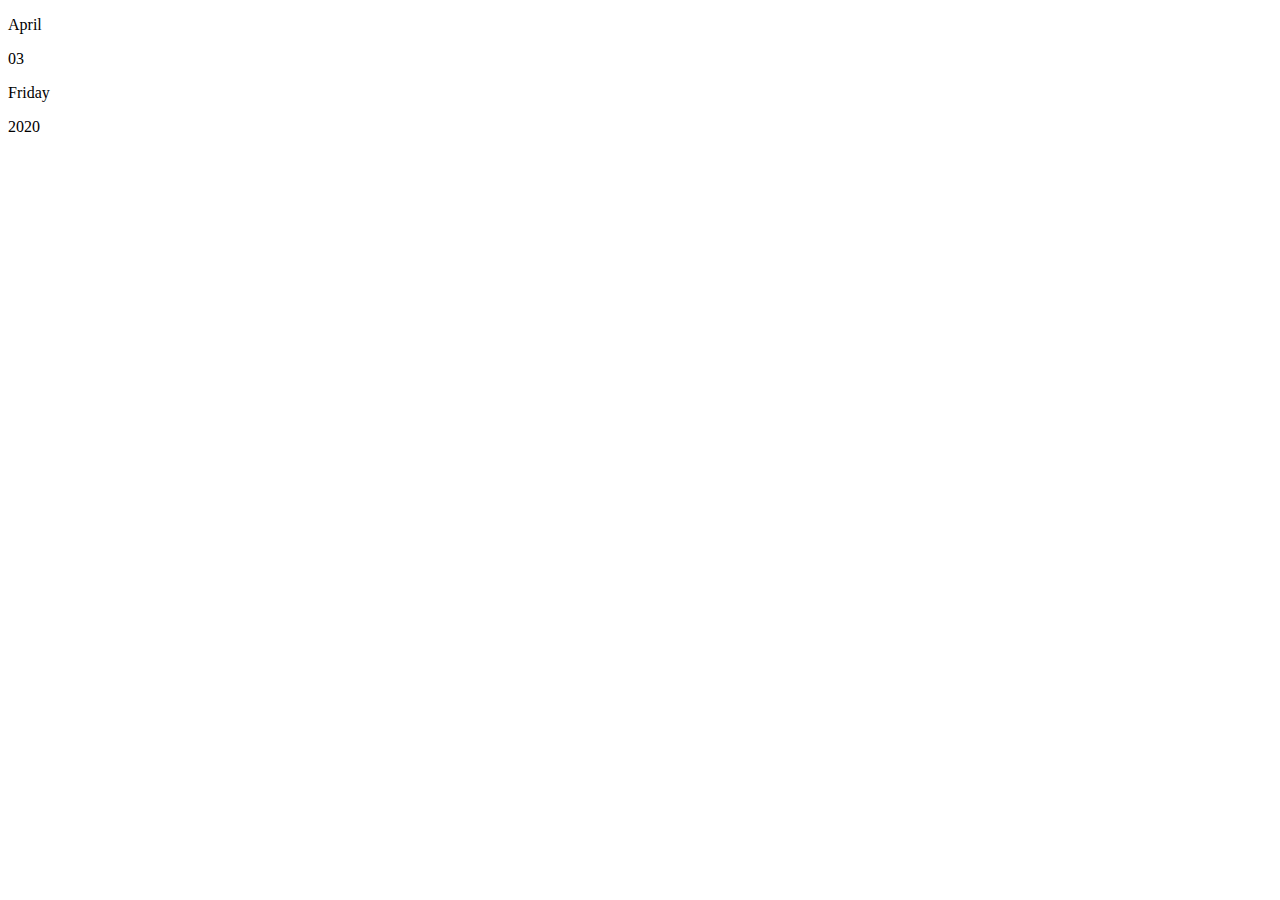
==== calender/index.html @ 67efba03 "calender setup" ====
<!DOCTYPE html>
<html lang="en">
<head>
    <meta charset="UTF-8">
    <meta name="viewport" content="width=device-width, initial-scale=1.0">
    <title>Calender</title>
</head>
<body>
    <div class="calender-container">
        <p class="month-name" id="month-name">April</p>
        <p class="date" id="date">03</p>
        <p class="day-name" id="day-name">Friday</p>
        <p class="year-name" id="year-name">2020</p>
    </div>
    
</body>
</html>
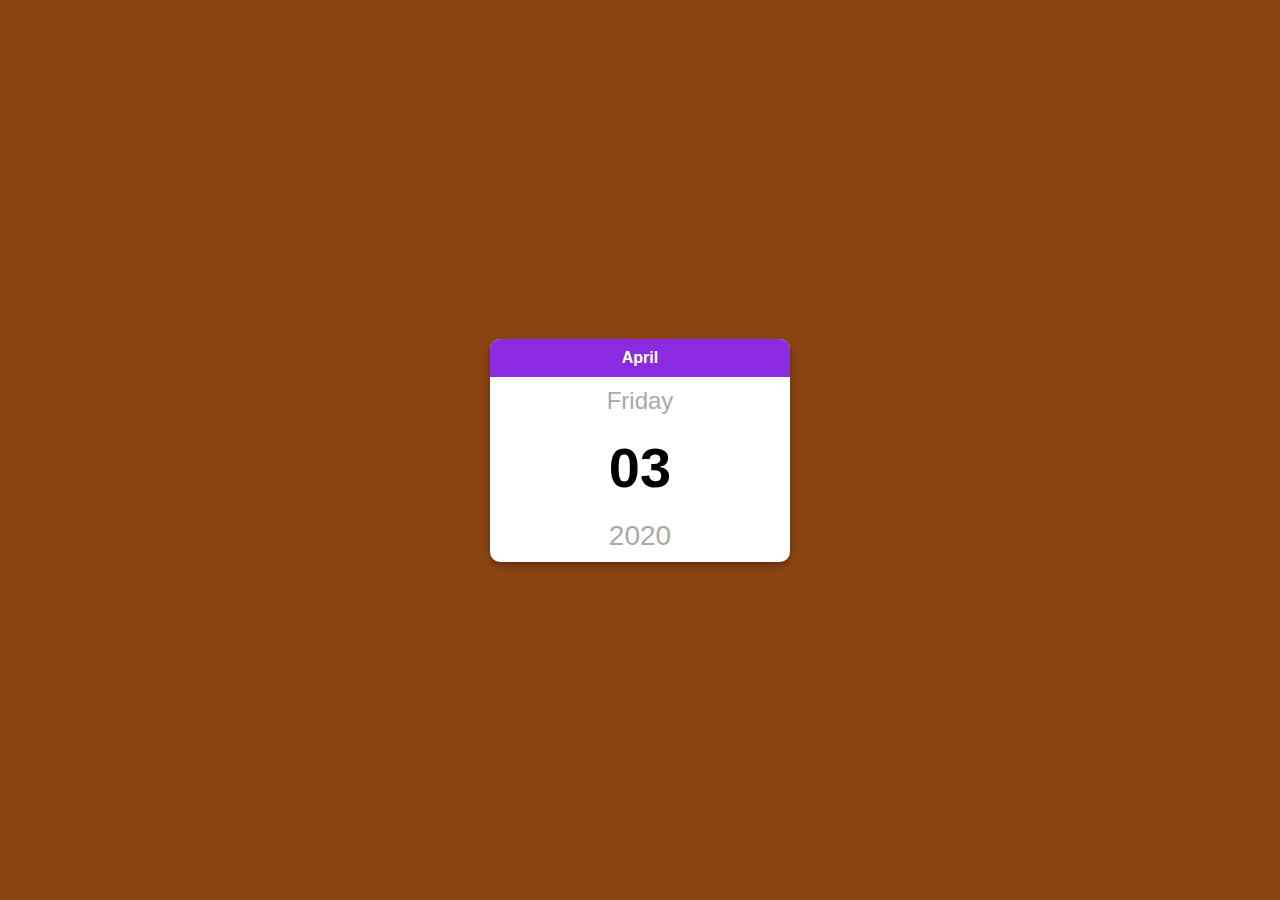
==== commit 46072ca8: "styling done" ====
--- a/calender/index.html
+++ b/calender/index.html
@@ -4,14 +4,15 @@
     <meta charset="UTF-8">
     <meta name="viewport" content="width=device-width, initial-scale=1.0">
     <title>Calender</title>
+    <link href="style.css" rel="stylesheet">
 </head>
 <body>
-    <div class="calender-container">
+    <div id="calender-container">
         <p class="month-name" id="month-name">April</p>
+        <p class="day-name" id="day-name">Friday</p>
         <p class="date" id="date">03</p>
-        <p class="day-name" id="day-name">Friday</p>
-        <p class="year-name" id="year-name">2020</p>
+        <p class="year" id="year">2020</p>
     </div>
-    
+    <script src="index.js"></script>
 </body>
 </html>--- a/calender/style.css
+++ b/calender/style.css
@@ -0,0 +1,58 @@
+/* *{
+    margin: 0;
+} */
+body{
+    margin:0;
+    background-color: saddlebrown;
+    height: 100vh;
+    display: flex;
+    justify-content: center;
+    align-items: center;
+}
+
+#calender-container{
+    min-width: 300px;
+    max-width: 500px;
+    background-color: white;
+    text-align: center;
+    border-radius: 10px;
+    box-shadow: 0 4px 8px rgba(0, 0, 0, 0.3);
+    overflow: hidden; 
+}
+
+#month-name{
+    margin: 0;
+    background-color: blueviolet;
+    color: #fff;
+    font: 1em  sans-serif;
+    font-weight: bold;
+    padding: 10px;
+
+}
+
+#day-name{
+    margin: 0;
+    color: darkgray;
+    font: 1.5em  sans-serif;
+    padding: 10px;
+
+}
+
+#date{
+    margin: 0;
+    font: 3.5em  sans-serif;
+    font-weight: bold;
+    padding: 10px;
+
+}
+
+
+
+
+#year{
+    margin: 0;
+    font: 1.75em  sans-serif;
+    padding: 10px;
+    color: darkgray;
+
+}